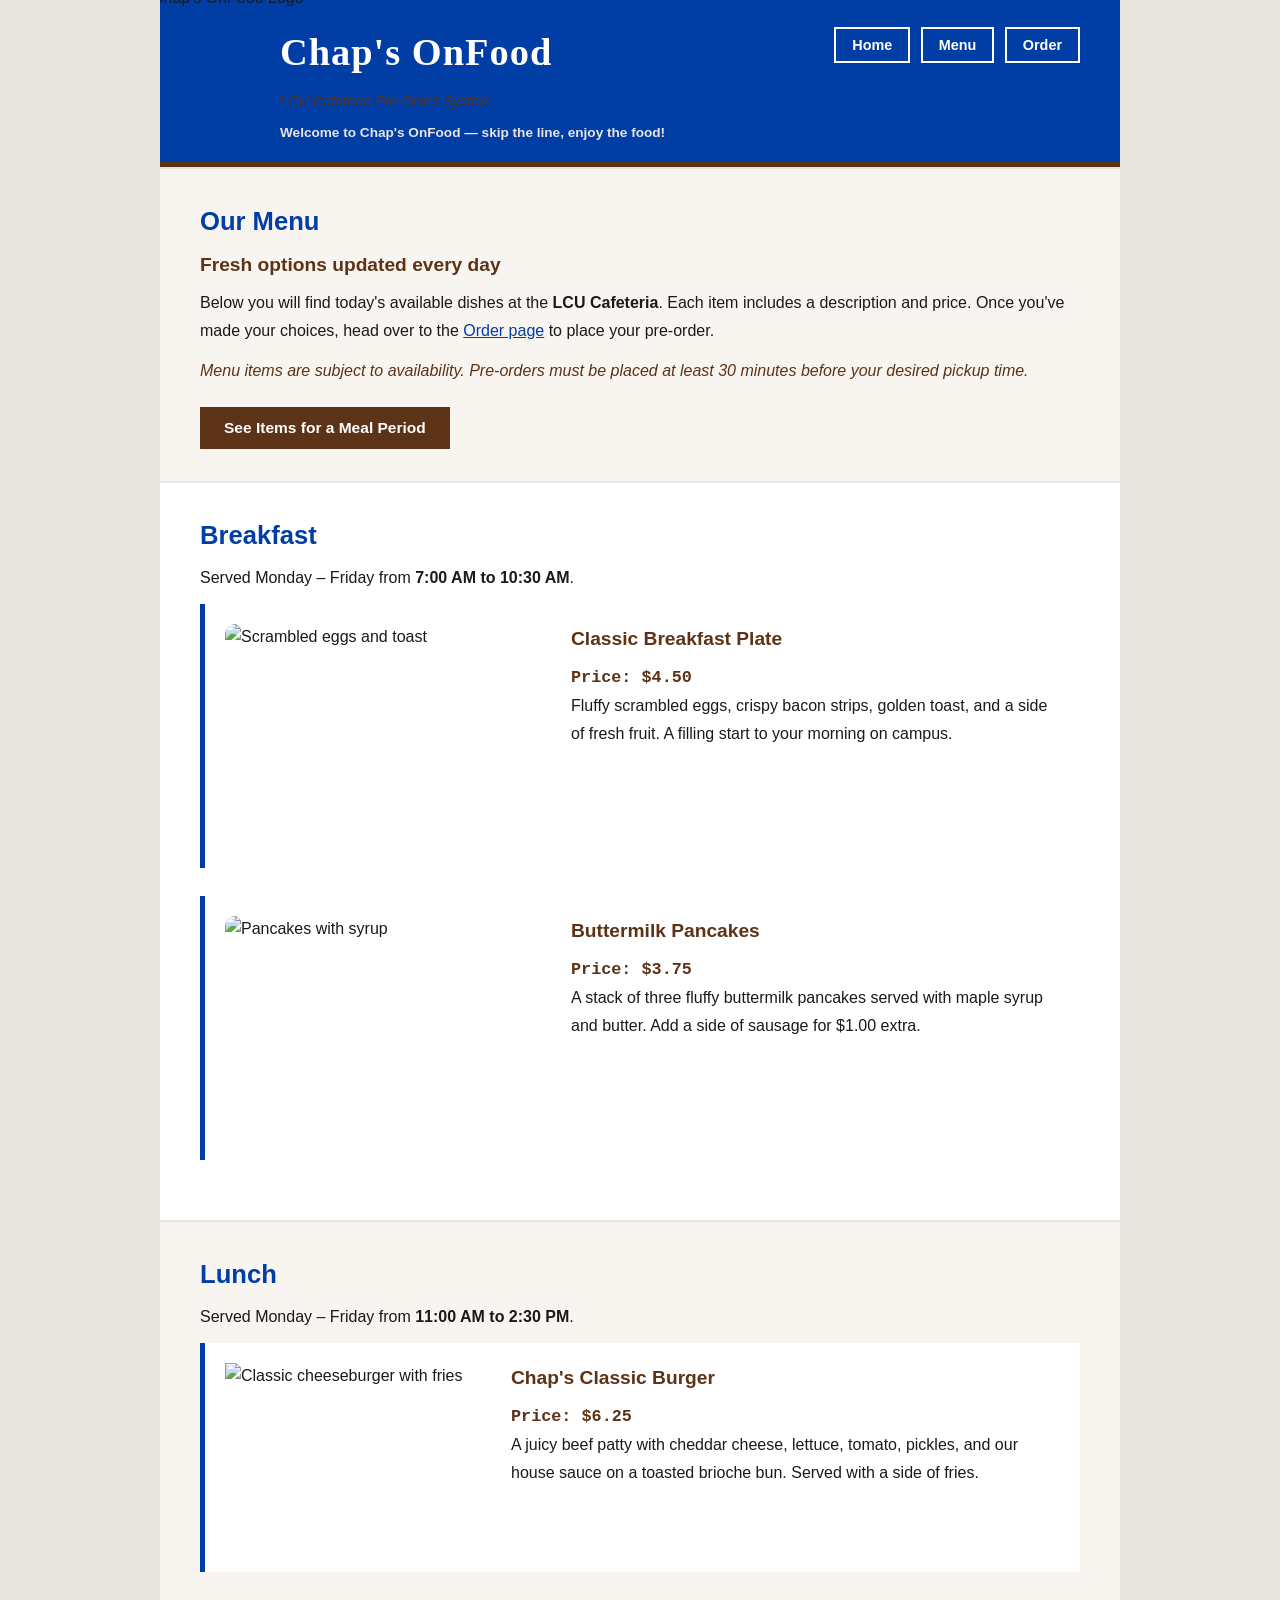
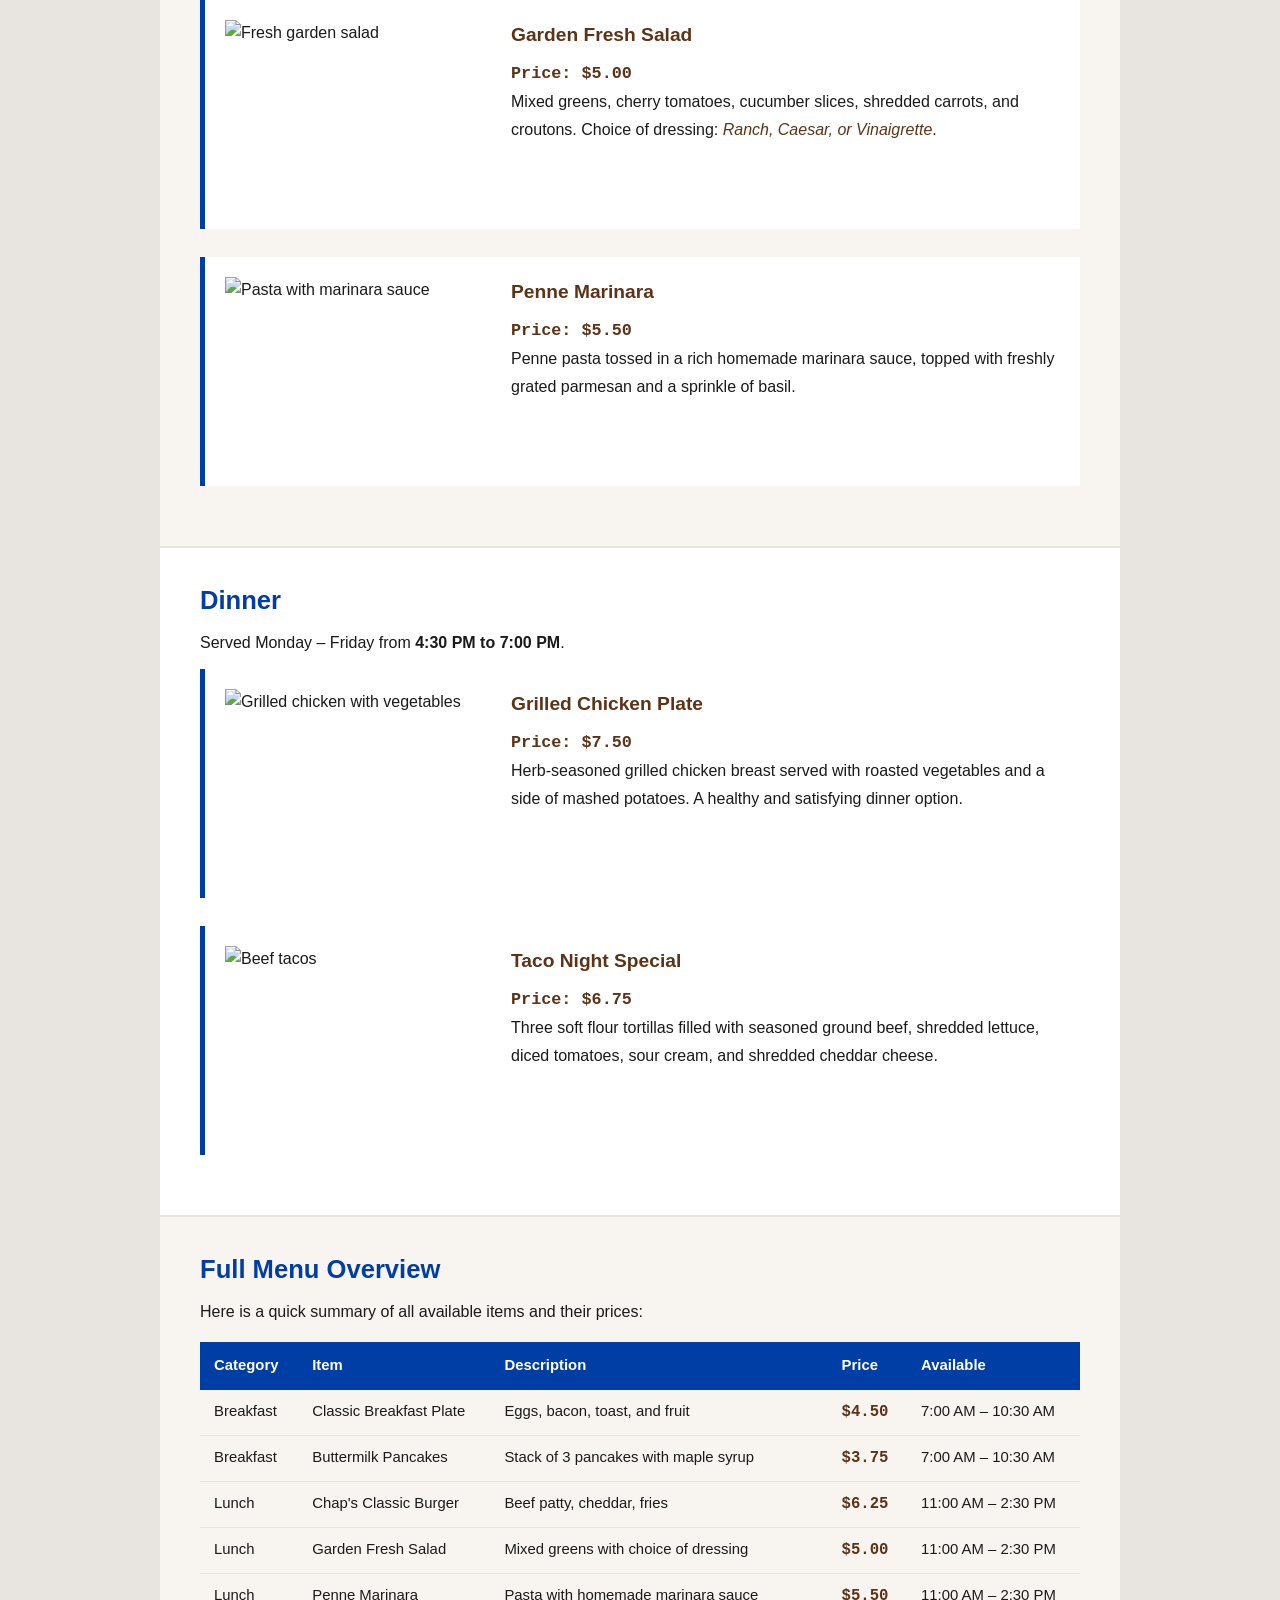
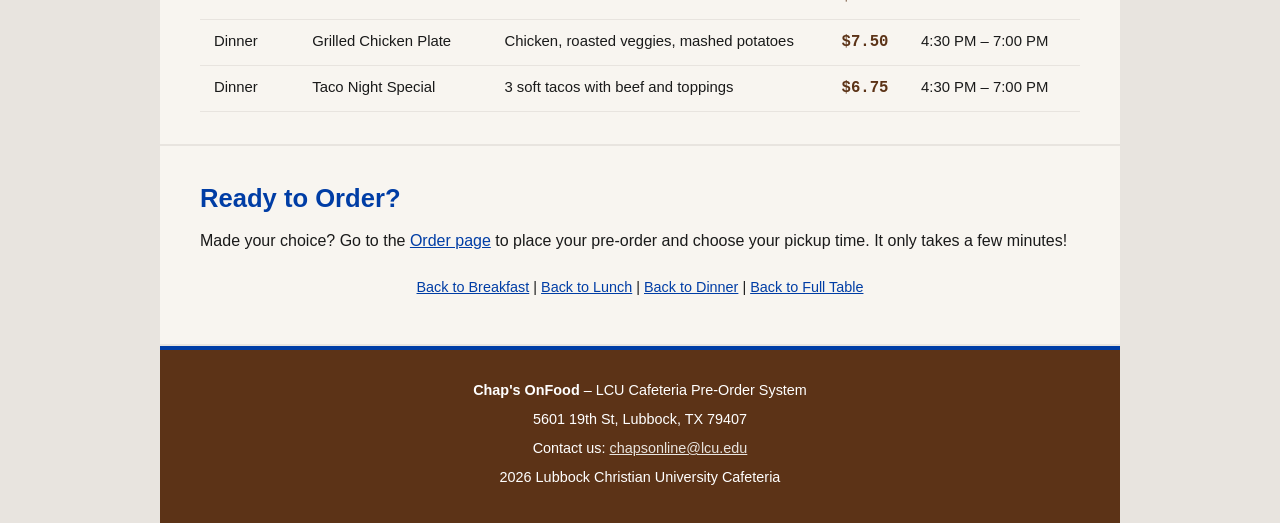
==== menu.html @ 54cd8d2e "Add files via upload" ====
<!DOCTYPE html>
<html lang="en">

  <head>
    <meta charset="UTF-8" />
    <meta name="author" content="Alexandre S" />
    <title>Chap's OnFood – Menu</title>
    <link rel="stylesheet" href="menu.css" />
  </head>

  <body>

    <!-- ===== WRAPPER: Liquid layout container ===== -->
    <div id="wrapper">

      <!-- ===== HEADER: Top of the page ===== -->
      <header>

        <!-- LOGO: id="logo" — position: absolute in CSS -->
        <img id="logo" src="https://uploads.onecompiler.io/44bybkn4v/44h886kvk/ChatGPT%20Image%20Mar%2026,%202026%20at%2011_45_47%20PM.png" alt="Chap's OnFood Logo" />

        <!-- NAV: floated right in CSS -->
        <nav>
          <a href="index.html">Home</a>
          <a href="menu.html">Menu</a>
          <a href="order.html">Order</a>
        </nav>

        <h1>Chap's OnFood</h1>
        <p><em>LCU Cafeteria Pre-Order System</em></p>
        <!-- JS: showGreeting() fills this on page load -->
        <p id="greeting-msg"></p>

      </header>

      <hr />

      <!-- ===== INTRO SECTION ===== -->
      <section>
        <h2>Our Menu</h2>
        <h3>Fresh options updated every day</h3>
        <p>
          Below you will find today's available dishes at the <strong>LCU Cafeteria</strong>.
          Each item includes a description and price. Once you've made your choices,
          head over to the <a href="order.html">Order page</a> to place your pre-order.
        </p>
        <p>
          <em>Menu items are subject to availability. Pre-orders must be placed at least
          30 minutes before your desired pickup time.</em>
        </p>

        <!-- JS FEATURE: onclick calls showMenuItems() from menu.js -->
        <button id="menu-btn" onclick="showMenuItems()">See Items for a Meal Period</button>

        <!-- JS: hidden by default — showMenuItems() shows and fills it -->
        <div id="menu-result" style="display:none;">
          <p id="menu-msg"></p>
        </div>

      </section>

      <hr />

      <!-- ===== BREAKFAST SECTION: id="breakfast" — white background in CSS ===== -->
      <section id="breakfast">
        <h2>Breakfast</h2>
        <p>Served Monday – Friday from <strong>7:00 AM to 10:30 AM</strong>.</p>

        <!-- class="menu-item" — overflow: hidden contains the float -->
        <!-- class="img-breakfast" — Category 1: larger images, rounded corners -->
        <div class="menu-item">
          <img
            class="img-breakfast"
            src="https://images.unsplash.com/photo-1533089860892-a7c6f0a88666?w=600&q=80"
            alt="Scrambled eggs and toast"
            title="Classic Breakfast Plate"
          />
          <h3>Classic Breakfast Plate</h3>
          <p>
            <strong class="price">Price: $4.50</strong><br />
            Fluffy scrambled eggs, crispy bacon strips, golden toast, and a side of
            fresh fruit. A filling start to your morning on campus.
          </p>
        </div>

        <div class="menu-item">
          <img
            class="img-breakfast"
            src="https://images.unsplash.com/photo-1484723091739-30a097e8f929?w=600&q=80"
            alt="Pancakes with syrup"
            title="Buttermilk Pancakes"
          />
          <h3>Buttermilk Pancakes</h3>
          <p>
            <strong class="price">Price: $3.75</strong><br />
            A stack of three fluffy buttermilk pancakes served with maple syrup and
            butter. Add a side of sausage for $1.00 extra.
          </p>
        </div>
      </section>

      <hr />

      <!-- ===== LUNCH SECTION: id="lunch" ===== -->
      <section id="lunch">
        <h2>Lunch</h2>
        <p>Served Monday – Friday from <strong>11:00 AM to 2:30 PM</strong>.</p>

        <!-- class="img-card" — Category 2: lunch and dinner images, standard size -->
        <div class="menu-item">
          <img
            class="img-card"
            src="https://images.unsplash.com/photo-1568901346375-23c9450c58cd?w=600&q=80"
            alt="Classic cheeseburger with fries"
            title="Chap's Classic Burger"
          />
          <h3>Chap's Classic Burger</h3>
          <p>
            <strong class="price">Price: $6.25</strong><br />
            A juicy beef patty with cheddar cheese, lettuce, tomato, pickles, and
            our house sauce on a toasted brioche bun. Served with a side of fries.
          </p>
        </div>

        <div class="menu-item">
          <img
            class="img-card"
            src="https://images.unsplash.com/photo-1512621776951-a57141f2eefd?w=600&q=80"
            alt="Fresh garden salad"
            title="Garden Fresh Salad"
          />
          <h3>Garden Fresh Salad</h3>
          <p>
            <strong class="price">Price: $5.00</strong><br />
            Mixed greens, cherry tomatoes, cucumber slices, shredded carrots, and
            croutons. Choice of dressing: <em>Ranch, Caesar, or Vinaigrette</em>.
          </p>
        </div>

        <div class="menu-item">
          <img
            class="img-card"
            src="https://images.unsplash.com/photo-1603133872878-684f208fb84b?w=600&q=80"
            alt="Pasta with marinara sauce"
            title="Penne Marinara"
          />
          <h3>Penne Marinara</h3>
          <p>
            <strong class="price">Price: $5.50</strong><br />
            Penne pasta tossed in a rich homemade marinara sauce, topped with
            freshly grated parmesan and a sprinkle of basil.
          </p>
        </div>
      </section>

      <hr />

      <!-- ===== DINNER SECTION: id="dinner" — white background in CSS ===== -->
      <section id="dinner">
        <h2>Dinner</h2>
        <p>Served Monday – Friday from <strong>4:30 PM to 7:00 PM</strong>.</p>

        <div class="menu-item">
          <img
            class="img-card"
            src="https://images.unsplash.com/photo-1598515214211-89d3c73ae83b?w=600&q=80"
            alt="Grilled chicken with vegetables"
            title="Grilled Chicken Plate"
          />
          <h3>Grilled Chicken Plate</h3>
          <p>
            <strong class="price">Price: $7.50</strong><br />
            Herb-seasoned grilled chicken breast served with roasted vegetables and
            a side of mashed potatoes. A healthy and satisfying dinner option.
          </p>
        </div>

        <div class="menu-item">
          <img
            class="img-card"
            src="https://images.unsplash.com/photo-1565299585323-38d6b0865b47?w=600&q=80"
            alt="Beef tacos"
            title="Taco Night Special"
          />
          <h3>Taco Night Special</h3>
          <p>
            <strong class="price">Price: $6.75</strong><br />
            Three soft flour tortillas filled with seasoned ground beef, shredded
            lettuce, diced tomatoes, sour cream, and shredded cheddar cheese.
          </p>
        </div>
      </section>

      <hr />

      <!-- ===== FULL MENU TABLE ===== -->
      <section id="menu-table">
        <h2>Full Menu Overview</h2>
        <p>Here is a quick summary of all available items and their prices:</p>

        <table>
          <tr>
            <th>Category</th>
            <th>Item</th>
            <th>Description</th>
            <th>Price</th>
            <th>Available</th>
          </tr>
          <!-- Breakfast items -->
          <tr>
            <td>Breakfast</td>
            <td>Classic Breakfast Plate</td>
            <td>Eggs, bacon, toast, and fruit</td>
            <td class="price">$4.50</td>
            <td>7:00 AM – 10:30 AM</td>
          </tr>
          <tr>
            <td>Breakfast</td>
            <td>Buttermilk Pancakes</td>
            <td>Stack of 3 pancakes with maple syrup</td>
            <td class="price">$3.75</td>
            <td>7:00 AM – 10:30 AM</td>
          </tr>
          <!-- Lunch items -->
          <tr>
            <td>Lunch</td>
            <td>Chap's Classic Burger</td>
            <td>Beef patty, cheddar, fries</td>
            <td class="price">$6.25</td>
            <td>11:00 AM – 2:30 PM</td>
          </tr>
          <tr>
            <td>Lunch</td>
            <td>Garden Fresh Salad</td>
            <td>Mixed greens with choice of dressing</td>
            <td class="price">$5.00</td>
            <td>11:00 AM – 2:30 PM</td>
          </tr>
          <tr>
            <td>Lunch</td>
            <td>Penne Marinara</td>
            <td>Pasta with homemade marinara sauce</td>
            <td class="price">$5.50</td>
            <td>11:00 AM – 2:30 PM</td>
          </tr>
          <!-- Dinner items -->
          <tr>
            <td>Dinner</td>
            <td>Grilled Chicken Plate</td>
            <td>Chicken, roasted veggies, mashed potatoes</td>
            <td class="price">$7.50</td>
            <td>4:30 PM – 7:00 PM</td>
          </tr>
          <tr>
            <td>Dinner</td>
            <td>Taco Night Special</td>
            <td>3 soft tacos with beef and toppings</td>
            <td class="price">$6.75</td>
            <td>4:30 PM – 7:00 PM</td>
          </tr>
        </table>
      </section>

      <hr />

      <!-- ===== CALL TO ACTION ===== -->
      <section>
        <h2>Ready to Order?</h2>
        <p>
          Made your choice? Go to the <a href="order.html">Order page</a> to place your
          pre-order and choose your pickup time. It only takes a few minutes!
        </p>
        <p class="back-links">
          <a href="#breakfast">Back to Breakfast</a> |
          <a href="#lunch">Back to Lunch</a> |
          <a href="#dinner">Back to Dinner</a> |
          <a href="#menu-table">Back to Full Table</a>
        </p>
      </section>

      <hr />

      <!-- ===== FOOTER ===== -->
      <footer>
        <p><strong>Chap's OnFood</strong> – LCU Cafeteria Pre-Order System</p>
        <p>5601 19th St, Lubbock, TX 79407</p>
        <p>
          Contact us:
          <a href="mailto:chapsonline@lcu.edu">chapsonline@lcu.edu</a>
        </p>
        <p>2026 Lubbock Christian University Cafeteria</p>
      </footer>

    </div><!-- end #wrapper -->

    <script src="main.js"></script>
    <script src="menu.js"></script>
    <script>showGreeting();</script>
  </body>
</html>
---- menu.css ----
/* Menu Page */


/* ===== 1. RESET & BASE ===== */

body {
    margin: 0;
    padding: 0;
    background-color: #E8E4DF;
    font-family: 'Segoe UI', Arial, sans-serif;
    color: #1A1A1A;
    line-height: 1.6;
}


/* ===== 2. LAYOUT ===== */

#wrapper {
    max-width: 960px;
    width: 90%;
    margin-left: auto;
    margin-right: auto;
    background-color: #F8F5F0;
}


/* ===== 3. TYPOGRAPHY ===== */
/* Font 1: Georgia (serif) */
/* Font 2: Segoe UI / Arial (sans-serif) */
/* Font 3: Courier New (monospace) */

h1 {
    font-family: Georgia, serif;
    font-size: 2.4em;
    letter-spacing: 1px;
    margin-top: 0;
    margin-bottom: 6px;
    color: #FFFFFF;
}

h2 {
    font-family: 'Segoe UI', Arial, sans-serif;
    font-size: 1.6em;
    color: #003DA5;
    margin-top: 0;
    margin-bottom: 8px;
}

h3 {
    font-family: 'Segoe UI', Arial, sans-serif;
    font-size: 1.2em;
    color: #5C3317;
    margin-top: 8px;
    margin-bottom: 8px;
}

h4 {
    font-family: 'Segoe UI', Arial, sans-serif;
    font-size: 1em;
    color: #003DA5;
    text-transform: uppercase;
    letter-spacing: 1px;
    margin-top: 24px;
    margin-bottom: 14px;
    border-bottom: 2px solid #003DA5;
    padding-bottom: 4px;
}

p {
    font-size: 1em;
    line-height: 1.75;
    margin-top: 0;
    margin-bottom: 12px;
    color: #1A1A1A;
}

em {
    color: #5C3317;
}


/* ===== 4. COLORS ===== */
/* #003DA5 — LCU Blue */
/* #5C3317 — Brown    */
/* #FFFFFF — White    */
/* #F8F5F0 — Off-white */
/* #E8E4DF — Light gray */
/* #1A1A1A — Text */

hr {
    border: none;
    border-top: 2px solid #E8E4DF;
    margin: 0;
}


/* ===== 5. HEADER ===== */

header {
    background-color: #003DA5;
    padding-top: 22px;
    padding-bottom: 18px;
    padding-left: 120px;
    padding-right: 40px;
    border-bottom: 5px solid #5C3317;
    overflow: hidden;
    position: relative;
}

header p {
    color: #E8E4DF;
    font-size: 0.9em;
    font-style: italic;
    margin-top: 0;
    margin-bottom: 0;
}


/* ===== 6. LOGO ===== */

#logo {
    position: absolute;
    top: -15px;
    right: 812px;
    width: 172px;
    height: 172px;
    object-fit: contain;
}


/* ===== 7. NAVIGATION ===== */

nav {
    float: right;
    margin-top: 10px;
}

nav a {
    color: #FFFFFF;
    text-decoration: none;
    font-weight: bold;
    font-size: 0.9em;
    padding-top: 8px;
    padding-bottom: 8px;
    padding-left: 16px;
    padding-right: 16px;
    margin-left: 6px;
    border: 2px solid #FFFFFF;
}


/* ===== 8. SECTIONS ===== */

section {
    padding-top: 32px;
    padding-bottom: 32px;
    padding-left: 40px;
    padding-right: 40px;
}

#breakfast {
    background-color: #FFFFFF;
}

#lunch {
    background-color: #F8F5F0;
}

#dinner {
    background-color: #FFFFFF;
}

#menu-table {
    background-color: #F8F5F0;
}


/* ===== 9. IMAGES ===== */

/* Category 1: Breakfast images — larger, rounded corners */
.img-breakfast {
    float: left;
    width: 320px;
    height: 210px;
    object-fit: cover;
    border-radius: 10px;
    margin-right: 26px;
    margin-bottom: 14px;
}

/* Category 2: Lunch & Dinner images — standard card size */
.img-card {
    float: left;
    width: 260px;
    height: 175px;
    object-fit: cover;
    margin-right: 26px;
    margin-bottom: 14px;
}


/* ===== 10. MENU ITEMS ===== */

.menu-item {
    overflow: hidden;
    margin-bottom: 28px;
    padding-top: 20px;
    padding-bottom: 20px;
    padding-left: 20px;
    padding-right: 20px;
    border-left: 5px solid #003DA5;
    background-color: #FFFFFF;
}

.menu-item h3 {
    margin-top: 0;
}

.price {
    font-family: 'Courier New', Courier, monospace;
    font-size: 1.05em;
    font-weight: bold;
    color: #5C3317;
}


/* ===== 11. TABLES ===== */

table {
    width: 100%;
    border-collapse: collapse;
    margin-top: 16px;
    font-size: 0.93em;
}

th {
    background-color: #003DA5;
    color: #FFFFFF;
    font-family: 'Segoe UI', Arial, sans-serif;
    font-weight: bold;
    text-align: left;
    padding-top: 12px;
    padding-bottom: 12px;
    padding-left: 14px;
    padding-right: 14px;
}

td {
    padding-top: 10px;
    padding-bottom: 10px;
    padding-left: 14px;
    padding-right: 14px;
    border-bottom: 1px solid #E8E4DF;
    color: #1A1A1A;
}

td.price {
    font-family: 'Courier New', Courier, monospace;
    color: #5C3317;
    font-weight: bold;
}


/* ===== 12. LINKS ===== */

a {
    color: #003DA5;
    text-decoration: underline;
}

.cta-link {
    background-color: #5C3317;
    color: #FFFFFF;
    text-decoration: none;
    font-weight: bold;
    font-size: 1em;
    padding-top: 10px;
    padding-bottom: 10px;
    padding-left: 22px;
    padding-right: 22px;
    margin-right: 12px;
    border: 2px solid #5C3317;
}

.back-links {
    margin-top: 20px;
    text-align: center;
    font-size: 0.9em;
}


/* ===== 13. FOOTER ===== */

footer {
    background-color: #5C3317;
    padding-top: 28px;
    padding-bottom: 28px;
    padding-left: 40px;
    padding-right: 40px;
    border-top: 4px solid #003DA5;
    text-align: center;
}

footer p {
    color: #FFFFFF;
    font-size: 0.9em;
    margin-top: 0;
    margin-bottom: 4px;
}

footer a {
    color: #E8E4DF;
    text-decoration: underline;
}


/* ===== 14. JAVASCRIPT ELEMENTS ===== */

#greeting-msg {
    margin-top: 6px;
    margin-bottom: 0;
    font-style: normal;
}

#menu-btn {
    background-color: #5C3317;
    color: #FFFFFF;
    font-family: 'Segoe UI', Arial, sans-serif;
    font-size: 0.97em;
    font-weight: bold;
    padding: 10px 22px;
    border: 2px solid #5C3317;
    cursor: pointer;
    margin-top: 10px;
}

#menu-result {
    padding: 16px 20px;
    margin-top: 16px;
    font-size: 0.97em;
    line-height: 1.6;
}
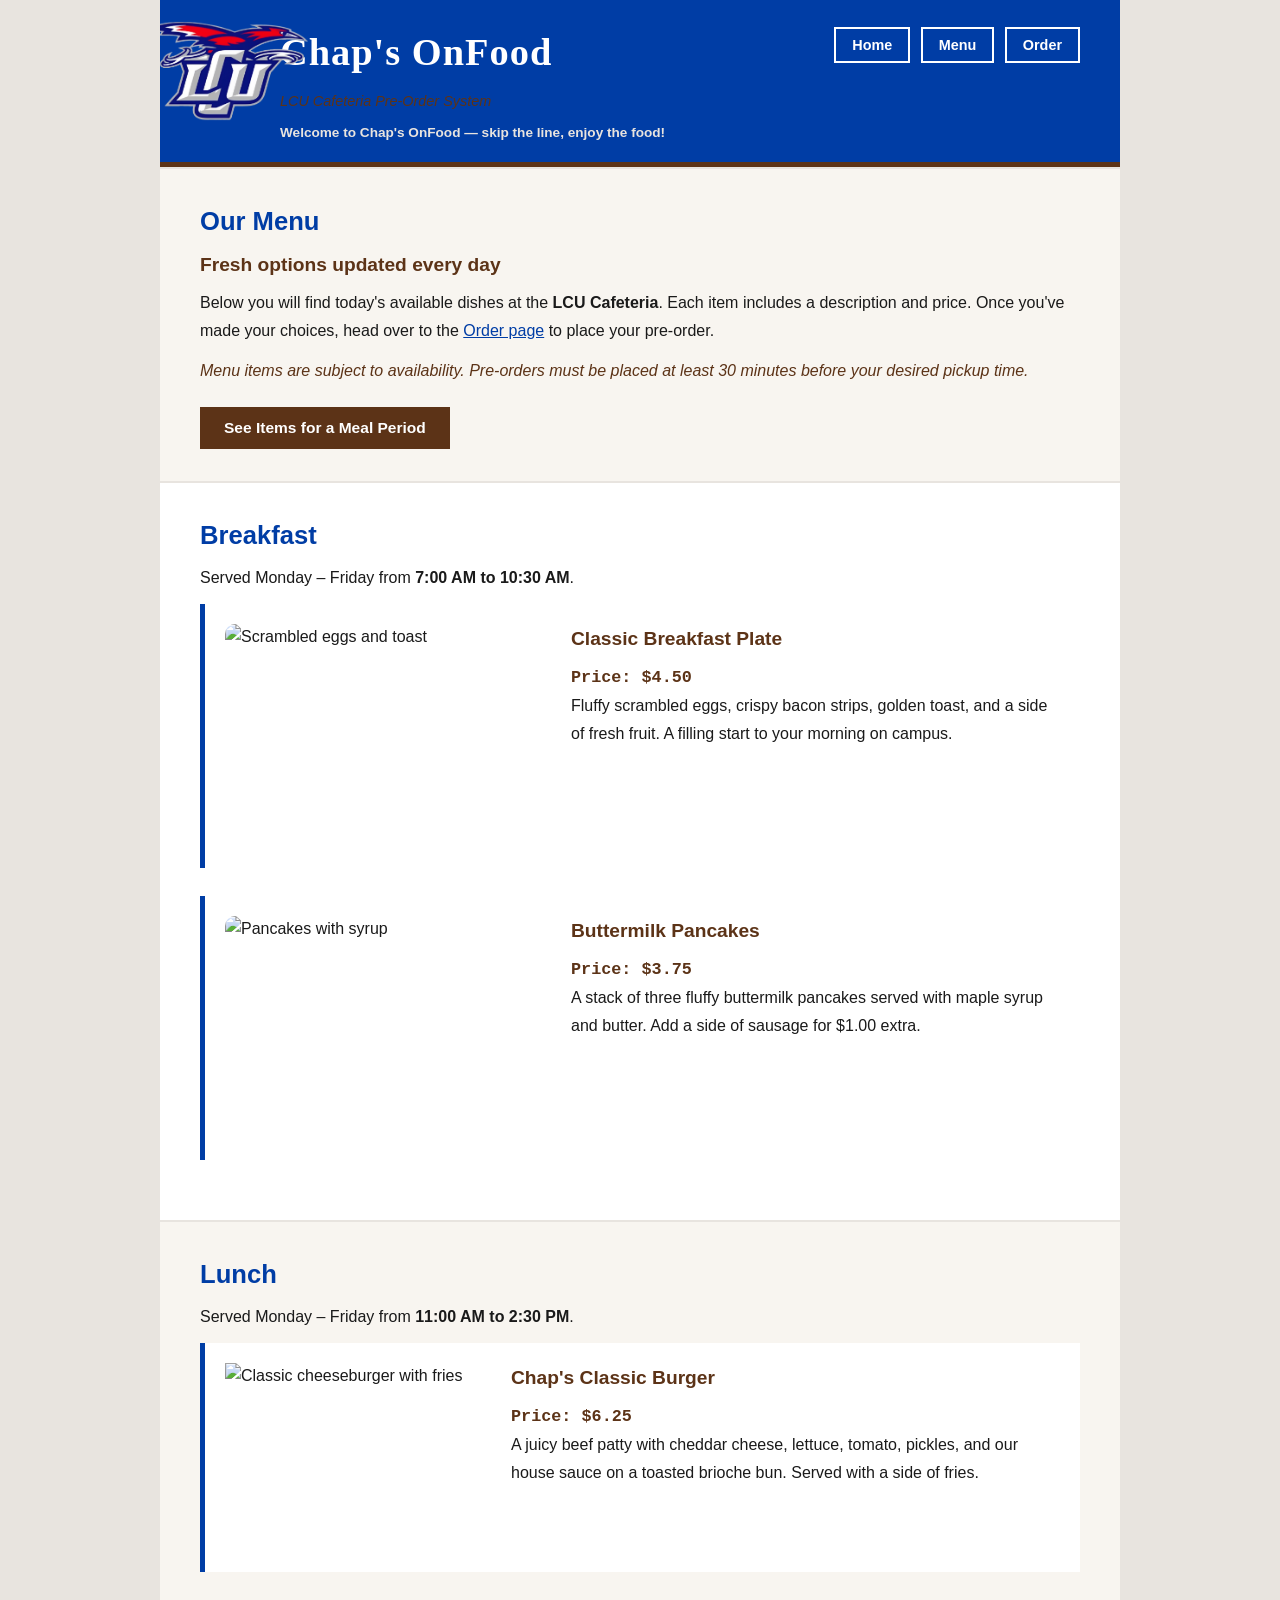
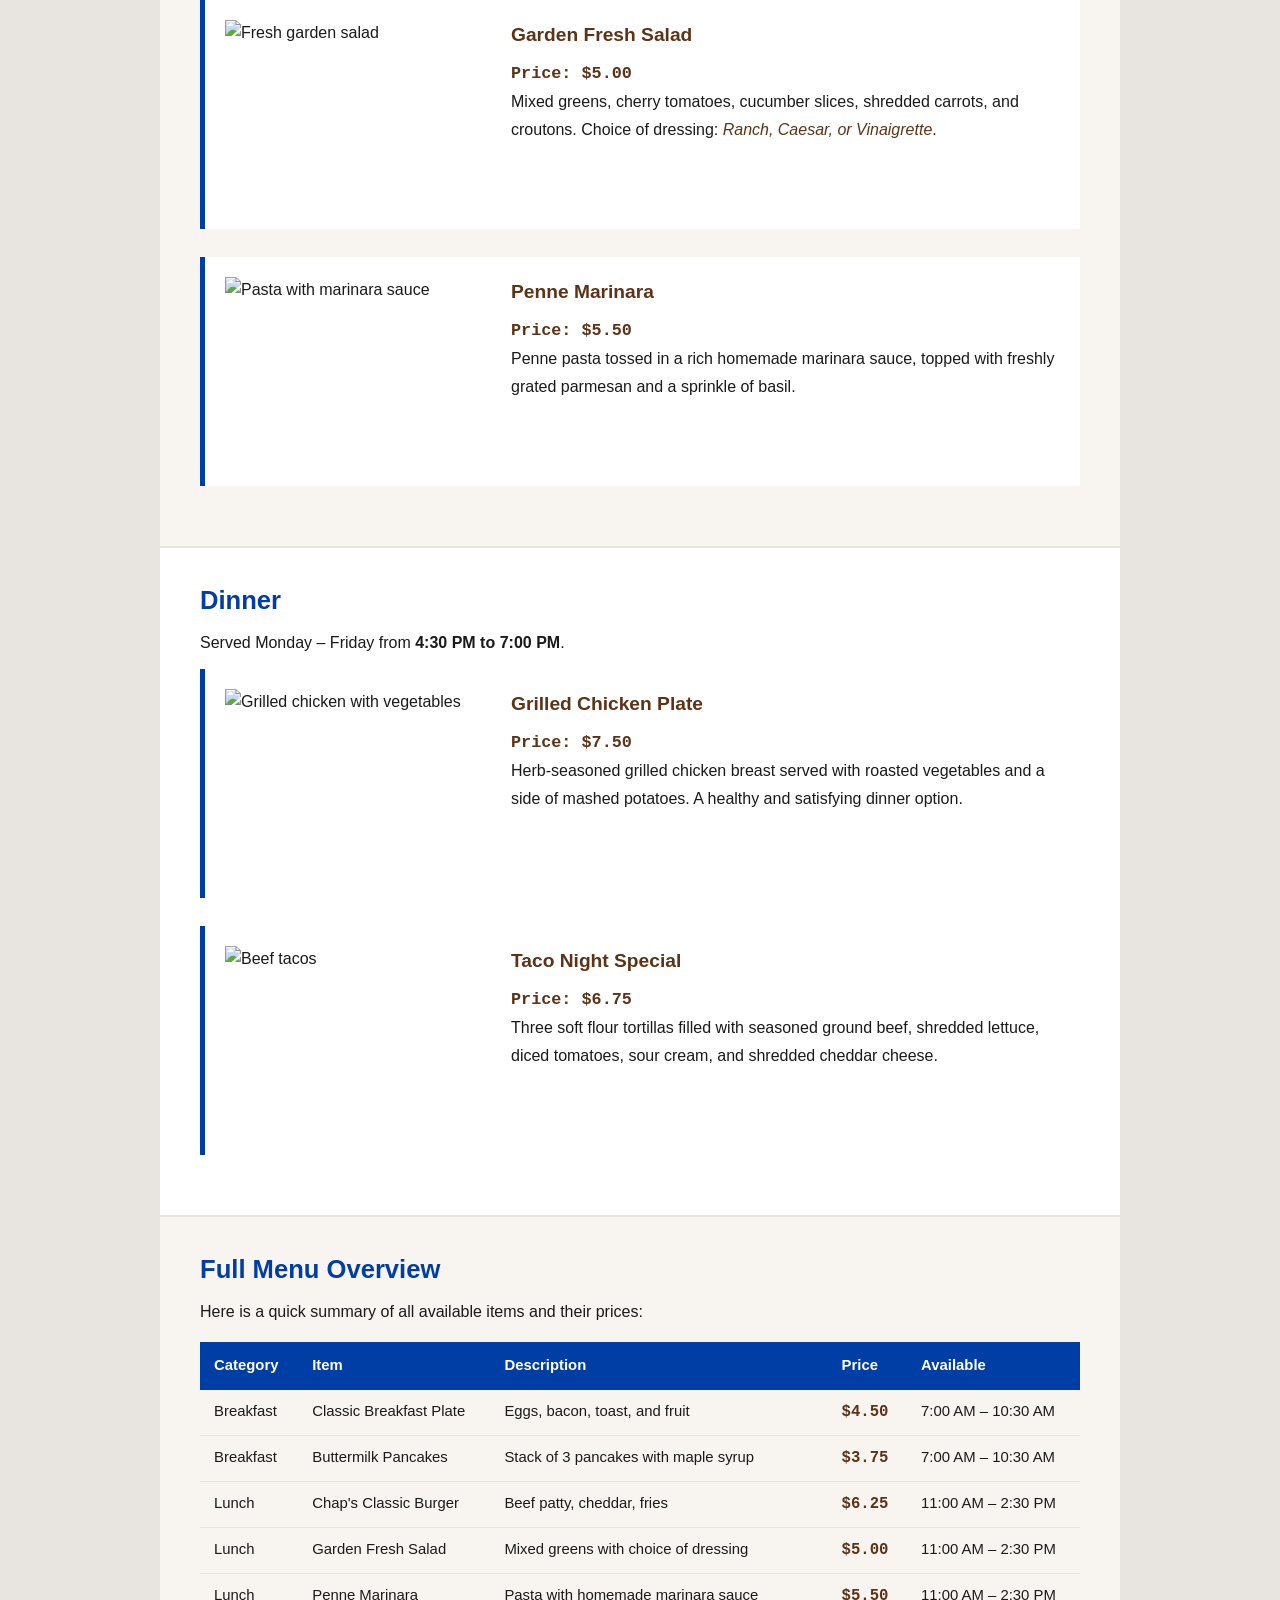
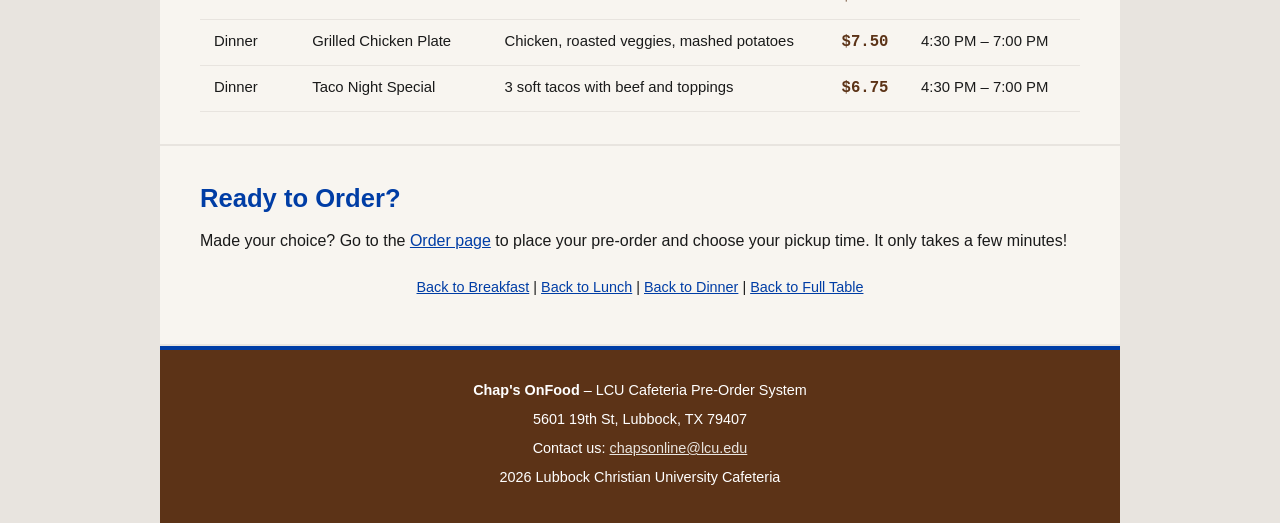
==== commit 00164935: "Update logo image source in menu.html" ====
--- a/menu.html
+++ b/menu.html
@@ -17,7 +17,7 @@
       <header>
 
         <!-- LOGO: id="logo" — position: absolute in CSS -->
-        <img id="logo" src="https://uploads.onecompiler.io/44bybkn4v/44h886kvk/ChatGPT%20Image%20Mar%2026,%202026%20at%2011_45_47%20PM.png" alt="Chap's OnFood Logo" />
+        <img id="logo" src="logo.png" alt="Chap's OnFood Logo" />
 
         <!-- NAV: floated right in CSS -->
         <nav>
@@ -297,4 +297,4 @@
     <script src="menu.js"></script>
     <script>showGreeting();</script>
   </body>
-</html>+</html>
